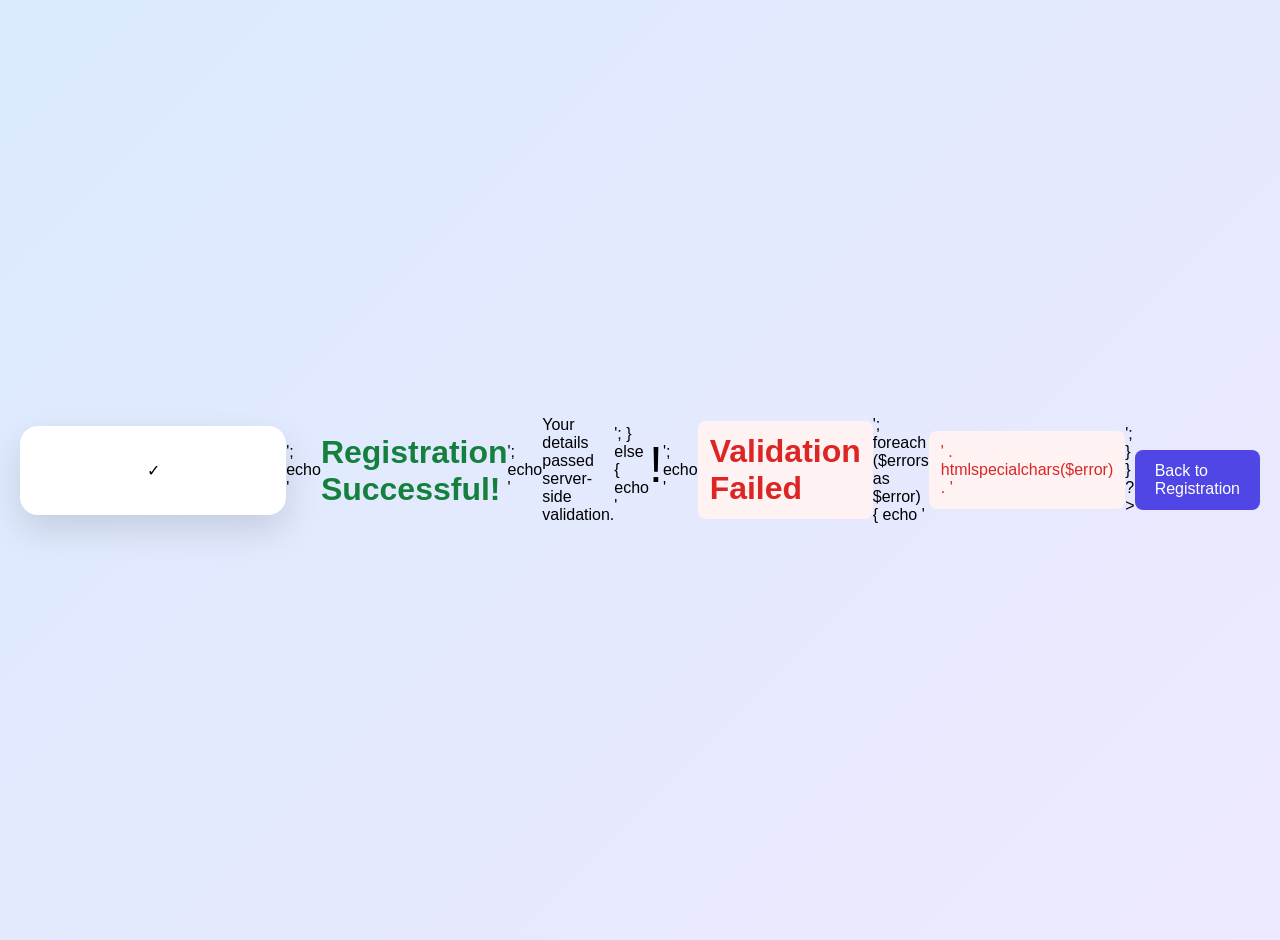
==== index.html @ 2a257a64 "Add files via upload" ====
<!DOCTYPE html>
<html lang="en">
<head>
<meta charset="UTF-8">
<meta name="viewport"
content="width=device-width, initial-scale=1.0">
<title>Validation Result</title>
<style>
{
box-sizing: border-box;
}
body {
margin: 0;
min-height: 100vh;
display: flex;
justify-content: center;
align-items: center;
font-family: Arial, sans-serif;
background: linear-gradient(135deg, #dbeafe, #ede9fe);
padding: 20px;
}
.result-box {
width: 100%;
max-width: 500px;
background: white;
padding: 35px;
border-radius: 18px;
text-align: center;
box-shadow: 0 15px 35px rgba(0, 0, 0, 0.12);
}
.success {
color: #15803d;
}
.error {
color: #dc2626;
text-align: left;
margin: 10px 0;
padding: 12px;
background: #fef2f2;
border-radius: 8px;
}
.icon {
font-size: 50px;
margin-bottom: 10px;
}
h1 {
margin-bottom: 20px;
}
.back {
display: inline-block;
margin-top: 20px;
padding: 12px 20px;
background: #4f46e5;
color: white;
text-decoration: none;
border-radius: 8px;
}
.back:hover {
background: #4338ca;
}
</style>
</head>
<body>
<div class="result-box">
<?php
if (empty($errors)) {
echo '<div class="icon">✓</div>';
echo '<h1 class="success">Registration Successful!</h1>';
echo '<p>Your details passed server-side validation.</p>';
} else {
echo '<div class="icon">!</div>';
echo '<h1 class="error">Validation Failed</h1>';
foreach ($errors as $error) {
echo '<div class="error">' . htmlspecialchars($error) . '</div>';
}
}
?>
<a href="index.html" class="back">
Back to Registration
</a>
</div>
</body>
</html>
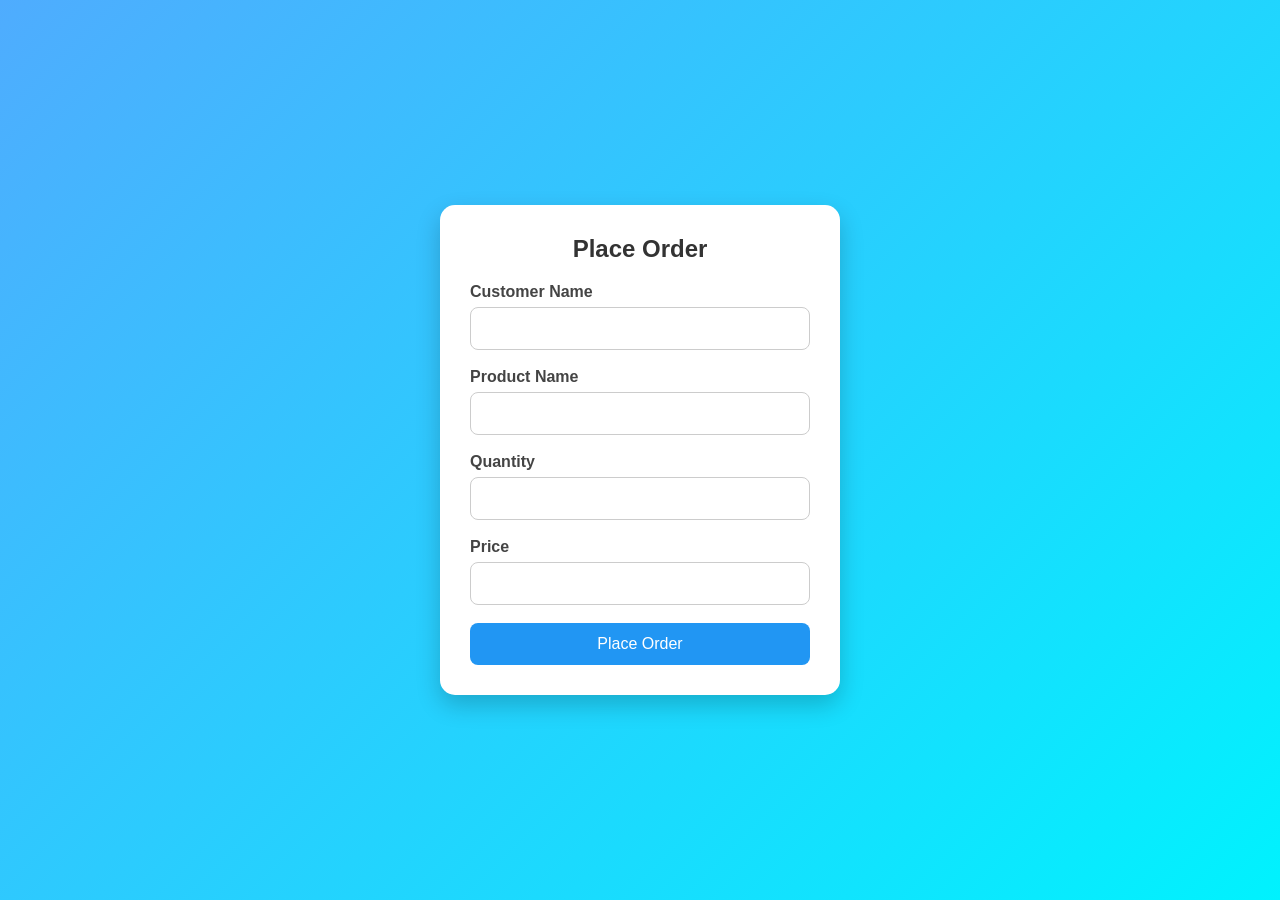
==== commit 9e78b701: "Add files via upload" ====
--- a/index.html
+++ b/index.html
@@ -1,83 +1,104 @@
 <!DOCTYPE html>
-<html lang="en">
+<html>
 <head>
-<meta charset="UTF-8">
-<meta name="viewport"
-content="width=device-width, initial-scale=1.0">
-<title>Validation Result</title>
-<style>
-{
-box-sizing: border-box;
-}
-body {
-margin: 0;
-min-height: 100vh;
-display: flex;
-justify-content: center;
-align-items: center;
-font-family: Arial, sans-serif;
-background: linear-gradient(135deg, #dbeafe, #ede9fe);
-padding: 20px;
-}
-.result-box {
-width: 100%;
-max-width: 500px;
-background: white;
-padding: 35px;
-border-radius: 18px;
-text-align: center;
-box-shadow: 0 15px 35px rgba(0, 0, 0, 0.12);
-}
-.success {
-color: #15803d;
-}
-.error {
-color: #dc2626;
-text-align: left;
-margin: 10px 0;
-padding: 12px;
-background: #fef2f2;
-border-radius: 8px;
-}
-.icon {
-font-size: 50px;
-margin-bottom: 10px;
-}
-h1 {
-margin-bottom: 20px;
-}
-.back {
-display: inline-block;
-margin-top: 20px;
-padding: 12px 20px;
-background: #4f46e5;
-color: white;
-text-decoration: none;
-border-radius: 8px;
-}
-.back:hover {
-background: #4338ca;
-}
-</style>
+    <title>Shopping Order</title>
+
+    <style>
+        *{
+            margin:0;
+            padding:0;
+            box-sizing:border-box;
+            font-family:Arial, Helvetica, sans-serif;
+        }
+
+        body{
+            background:linear-gradient(135deg,#4facfe,#00f2fe);
+            display:flex;
+            justify-content:center;
+            align-items:center;
+            height:100vh;
+        }
+
+        .container{
+            width:400px;
+            background:#fff;
+            padding:30px;
+            border-radius:15px;
+            box-shadow:0 10px 25px rgba(0,0,0,0.2);
+        }
+
+        h2{
+            text-align:center;
+            color:#333;
+            margin-bottom:20px;
+        }
+
+        label{
+            display:block;
+            margin-bottom:6px;
+            font-weight:bold;
+            color:#444;
+        }
+
+        input[type=text],
+        input[type=number]{
+            width:100%;
+            padding:12px;
+            margin-bottom:18px;
+            border:1px solid #ccc;
+            border-radius:8px;
+            font-size:15px;
+        }
+
+        input[type=text]:focus,
+        input[type=number]:focus{
+            border-color:#2196F3;
+            outline:none;
+            box-shadow:0 0 6px rgba(33,150,243,0.4);
+        }
+
+        input[type=submit]{
+            width:100%;
+            padding:12px;
+            background:#2196F3;
+            color:white;
+            border:none;
+            border-radius:8px;
+            font-size:16px;
+            cursor:pointer;
+        }
+
+        input[type=submit]:hover{
+            background:#1976D2;
+        }
+    </style>
+
 </head>
 <body>
-<div class="result-box">
-<?php
-if (empty($errors)) {
-echo '<div class="icon">✓</div>';
-echo '<h1 class="success">Registration Successful!</h1>';
-echo '<p>Your details passed server-side validation.</p>';
-} else {
-echo '<div class="icon">!</div>';
-echo '<h1 class="error">Validation Failed</h1>';
-foreach ($errors as $error) {
-echo '<div class="error">' . htmlspecialchars($error) . '</div>';
-}
-}
-?>
-<a href="index.html" class="back">
-Back to Registration
-</a>
+
+<div class="container">
+
+    <h2>Place Order</h2>
+
+    <form action="insert_order.php" method="POST">
+
+        <label>Customer Name</label>
+        <input type="text" name="customer_name" required>
+
+        <label>Product Name</label>
+        <input type="text" name="product_name" required>
+
+        <label>Quantity</label>
+        <input type="number" name="quantity" min="1" required>
+
+        <label>Price</label>
+        <input type="number" name="price" step="0.01" required>
+
+        <input type="submit" value="Place Order">
+
+    </form>
+
 </div>
+
 </body>
 </html>
